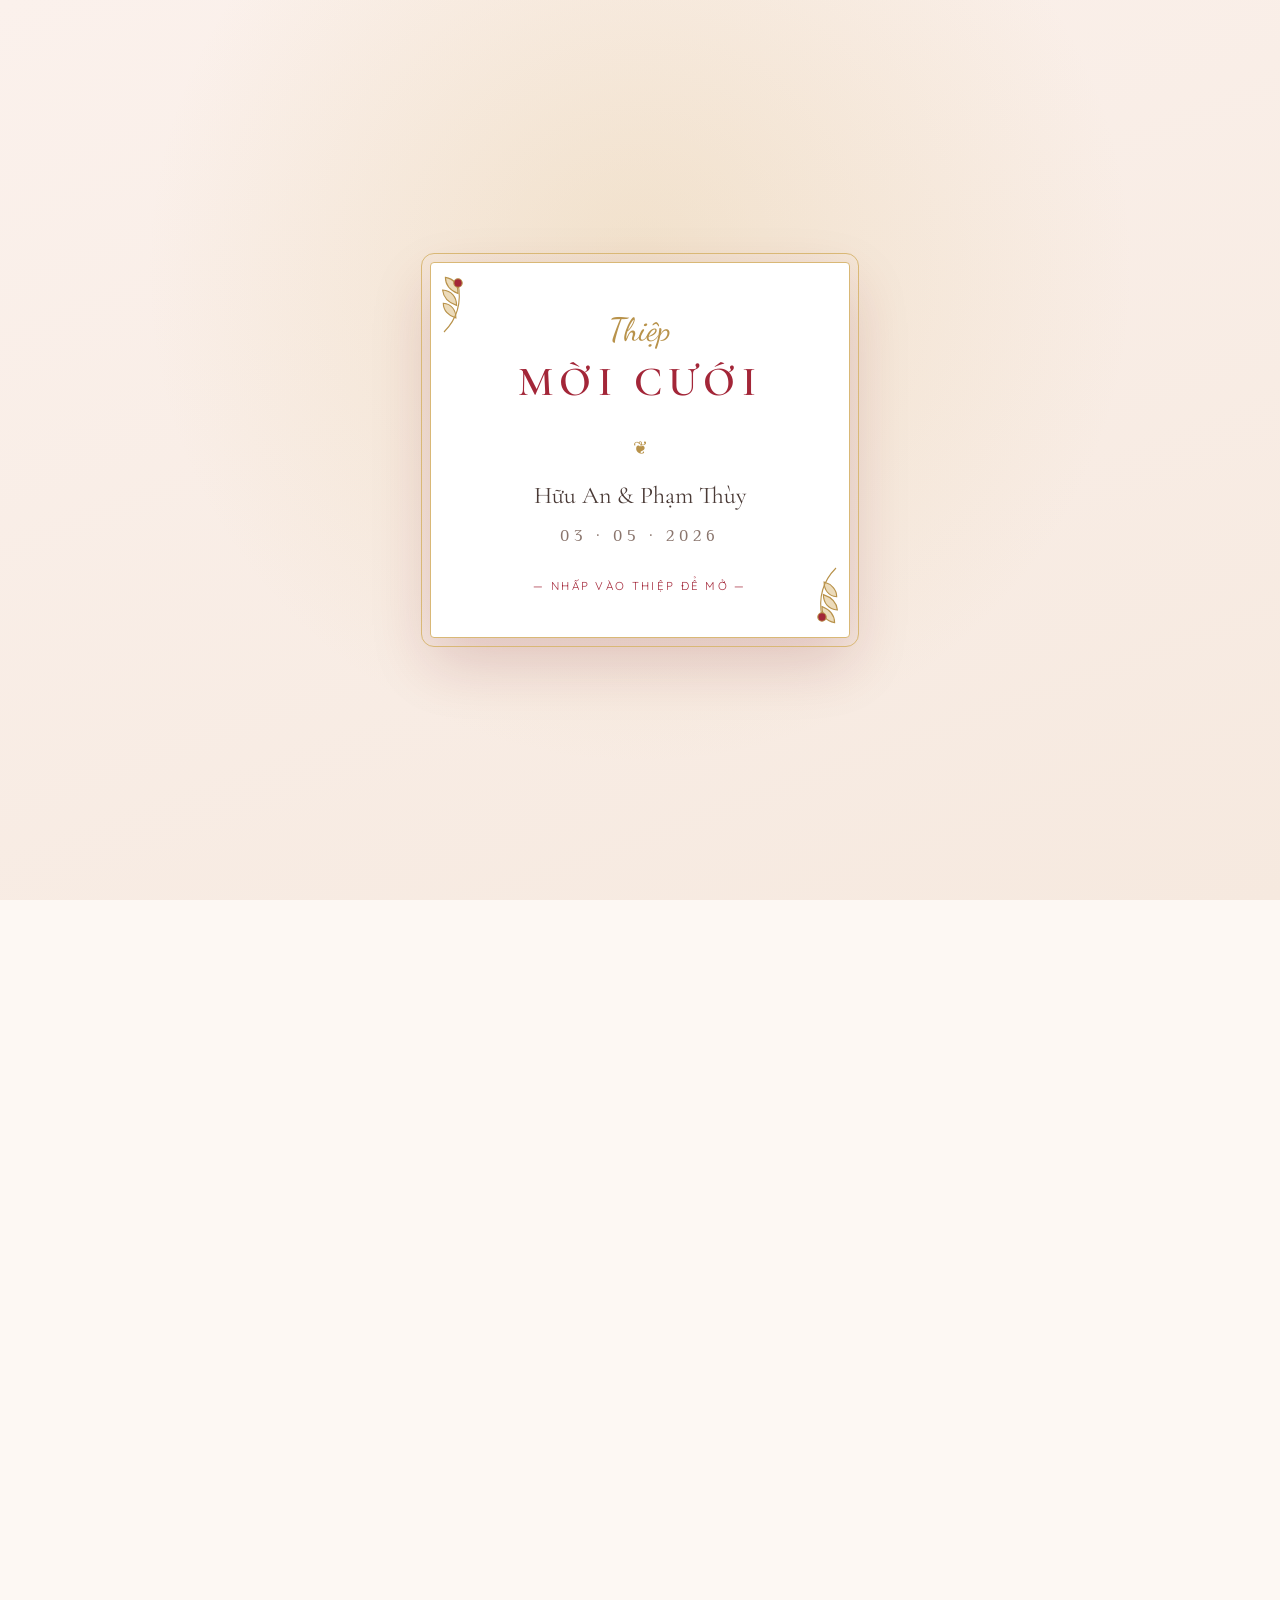
==== index.html @ 01ccdfad "Thiệp cưới online: thiết kế one-page (HTML/CSS/JS) Co-Authored-By: Claude Opus 4.8 (1M context) <nor" ====
<!DOCTYPE html>
<html lang="vi">
<head>
  <meta charset="UTF-8" />
  <meta name="viewport" content="width=device-width, initial-scale=1.0" />
  <title>Thiệp Cưới · Hữu An ❤ Phạm Thùy</title>
  <meta name="description" content="Trân trọng kính mời bạn tới chung vui trong ngày hạnh phúc của chúng tôi." />
  <meta property="og:title" content="Thiệp Cưới · Hữu An ❤ Phạm Thùy" />
  <meta property="og:description" content="Trân trọng kính mời bạn tới chung vui trong ngày hạnh phúc của chúng tôi." />
  <meta property="og:type" content="website" />

  <link rel="preconnect" href="https://fonts.googleapis.com" />
  <link rel="preconnect" href="https://fonts.gstatic.com" crossorigin />
  <link href="https://fonts.googleapis.com/css2?family=Cormorant+Garamond:ital,wght@0,400;0,500;0,600;1,400&family=Dancing+Script:wght@500;600;700&family=Philosopher:ital,wght@0,400;0,700;1,400&family=Quicksand:wght@400;500;600&display=swap" rel="stylesheet" />
  <link rel="stylesheet" href="styles.css" />
</head>
<body>

  <!-- ========== PHONG BÌ MỞ THIỆP ========== -->
  <div id="opening" class="opening">
    <div class="opening__bg"></div>
    <div class="envelope" id="envelope">
      <div class="envelope__card">
        <span class="envelope__floral envelope__floral--tl"></span>
        <span class="envelope__floral envelope__floral--br"></span>
        <p class="envelope__small">Thiệp</p>
        <h1 class="envelope__title">Mời Cưới</h1>
        <div class="envelope__divider">❦</div>
        <p class="envelope__names">Hữu An &amp; Phạm Thùy</p>
        <p class="envelope__date">03 · 05 · 2026</p>
        <p class="envelope__tap">— NHẤP VÀO THIỆP ĐỂ MỞ —</p>
      </div>
    </div>
  </div>

  <!-- ========== NÚT NHẠC NỀN ========== -->
  <button id="musicBtn" class="music-btn" title="Bật / tắt nhạc" aria-label="Bật tắt nhạc nền">
    <span class="music-btn__disc"></span>
  </button>
  <audio id="bgMusic" loop preload="none">
    <source src="https://cdn.pixabay.com/download/audio/2022/01/18/audio_d0c6ff1bab.mp3?filename=romantic-piano-10470.mp3" type="audio/mpeg" />
  </audio>

  <!-- ========== NỘI DUNG THIỆP ========== -->
  <main id="card" class="card" aria-hidden="true">

    <!-- HERO -->
    <section class="hero">
      <div class="hero__photo"></div>
      <div class="hero__veil"></div>
      <span class="corner corner--tl"></span>
      <span class="corner corner--tr"></span>
      <span class="corner corner--bl"></span>
      <span class="corner corner--br"></span>
      <div class="hero__inner">
        <p class="hero__label">Save the date</p>
        <h2 class="hero__name">Hữu An</h2>
        <span class="hero__amp">&amp;</span>
        <h2 class="hero__name">Phạm Thùy</h2>
        <div class="hero__date">
          <span>02.05</span><i>—</i><span>03.05</span>
          <b>2026</b>
        </div>
      </div>
      <div class="scroll-hint"><span></span></div>
    </section>

    <!-- LỜI NGỎ -->
    <section class="section intro reveal">
      <span class="leaf leaf--top"></span>
      <p class="script">Save the date</p>
      <h3 class="intro__head">Trân Trọng Kính Mời</h3>
      <p class="intro__sub">Bạn và người thương</p>
      <p class="intro__text">
        Đến dự buổi tiệc và chung vui cùng gia đình chúng tôi!
      </p>
    </section>

    <!-- GIA ĐÌNH -->
    <section class="section families">
      <div class="families__grid">
        <div class="family reveal">
          <p class="family__role">Nhà Trai</p>
          <p class="family__line">Ông: Phạm Hữu Tiến</p>
          <p class="family__line">Bà: Lê Thị Thoa</p>
          <p class="family__addr">Thọ Lập, Thọ Xuân, Thanh Hóa</p>
          <div class="family__sep">❦</div>
          <p class="family__childlabel">Con trai</p>
          <p class="family__child">Phạm Hữu An</p>
        </div>
        <div class="family reveal">
          <p class="family__role">Nhà Gái</p>
          <p class="family__line">Ông: Phạm Văn Long</p>
          <p class="family__line">Bà: Nguyễn Thị Dung</p>
          <p class="family__addr">Xuân Châu, Thọ Xuân, Thanh Hóa</p>
          <div class="family__sep">❦</div>
          <p class="family__childlabel">Con gái</p>
          <p class="family__child">Phạm Thùy</p>
        </div>
      </div>
    </section>

    <!-- ĐẾM NGƯỢC -->
    <section class="section countdown reveal">
      <p class="script">Together forever</p>
      <h3 class="section__head">Đếm ngược tới ngày vui</h3>
      <div class="countdown__grid">
        <div class="cd-box"><span id="cd-days">00</span><label>Ngày</label></div>
        <div class="cd-box"><span id="cd-hours">00</span><label>Giờ</label></div>
        <div class="cd-box"><span id="cd-mins">00</span><label>Phút</label></div>
        <div class="cd-box"><span id="cd-secs">00</span><label>Giây</label></div>
      </div>
    </section>

    <!-- SỰ KIỆN (tabs Nhà Trai / Nhà Gái) -->
    <section class="section events">
      <p class="script reveal">Our wedding</p>
      <h3 class="section__head reveal">Lịch trình hôn lễ</h3>
      <p class="events__note reveal">Chọn Nhà Trai – Nhà Gái để xem chi tiết lịch trình nhé!</p>

      <div class="tabs reveal">
        <button class="tab tab--active" data-tab="trai">NHÀ TRAI</button>
        <button class="tab" data-tab="gai">NHÀ GÁI</button>
      </div>

      <div class="tab-panel tab-panel--active" data-panel="trai">
        <div class="event reveal">
          <p class="event__day">Chủ Nhật · 03.05.2026</p>
          <h4 class="event__title">Lễ Thành Hôn</h4>
          <p class="event__time">Vào lúc 11:30</p>
          <p class="event__lunar">(Tức ngày 16 tháng 03 năm Bính Ngọ)</p>
          <p class="event__place">Tư gia nhà trai · Thọ Xuân, Thanh Hóa</p>
          <a class="event__map" href="https://maps.google.com/?q=Tho+Xuan+Thanh+Hoa" target="_blank" rel="noopener">Xem bản đồ ↗</a>
        </div>
        <div class="event reveal">
          <p class="event__day">Thứ Bảy · 02.05.2026</p>
          <h4 class="event__title">Tiệc thân mật</h4>
          <p class="event__time">Vào lúc 15:00</p>
          <p class="event__place">Tư gia nhà trai · Thọ Xuân, Thanh Hóa</p>
        </div>
      </div>

      <div class="tab-panel" data-panel="gai">
        <div class="event reveal">
          <p class="event__day">Chủ Nhật · 03.05.2026</p>
          <h4 class="event__title">Lễ Vu Quy</h4>
          <p class="event__time">Vào lúc 08:00</p>
          <p class="event__lunar">(Tức ngày 17 tháng 03 năm Bính Ngọ)</p>
          <p class="event__place">Tư gia nhà gái · Xuân Châu, Thanh Hóa</p>
          <a class="event__map" href="https://maps.google.com/?q=Xuan+Chau+Thanh+Hoa" target="_blank" rel="noopener">Xem bản đồ ↗</a>
        </div>
        <div class="event reveal">
          <p class="event__day">Thứ Bảy · 02.05.2026</p>
          <h4 class="event__title">Tiệc thân mật</h4>
          <p class="event__time">Vào lúc 16:00</p>
          <p class="event__place">Tư gia nhà gái · Xuân Châu, Thanh Hóa</p>
        </div>
      </div>
    </section>

    <!-- LỊCH THÁNG -->
    <section class="section calendar reveal">
      <p class="script">05.2026</p>
      <div class="calendar__card">
        <div class="calendar__head">
          <span>CN</span><span>T2</span><span>T3</span><span>T4</span><span>T5</span><span>T6</span><span>T7</span>
        </div>
        <div class="calendar__grid" id="calGrid"></div>
      </div>
      <p class="calendar__note">Hẹn gặp bạn ngày <strong>03.05</strong> ❤</p>
    </section>

    <!-- ABOUT US -->
    <section class="section about">
      <p class="script reveal">About us</p>
      <div class="about__grid">
        <figure class="about__person reveal">
          <div class="about__photo about__photo--groom"></div>
          <figcaption>
            <p class="about__role">Chú Rể</p>
            <h4 class="about__name">Phạm Hữu An</h4>
            <p class="about__quote">"Khoảnh khắc gặp được em, anh đã quyết định sẽ cùng em đi đến hết cuộc đời."</p>
          </figcaption>
        </figure>
        <div class="about__heart">❤</div>
        <figure class="about__person reveal">
          <div class="about__photo about__photo--bride"></div>
          <figcaption>
            <p class="about__role">Cô Dâu</p>
            <h4 class="about__name">Phạm Thùy</h4>
            <p class="about__quote">"Giữa thế gian huyên náo, anh là lý do để em mỉm cười mỗi ngày."</p>
          </figcaption>
        </figure>
      </div>
      <p class="about__verse reveal">
        "Hôn nhân là chuyện cả đời,<br />Yêu người vừa ý, cưới người mình thương."
      </p>
    </section>

    <!-- ALBUM -->
    <section class="section gallery">
      <p class="script reveal">Album</p>
      <h3 class="section__head reveal">Love Melody</h3>
      <div class="gallery__grid" id="galleryGrid"></div>
    </section>

    <!-- RSVP -->
    <section class="section rsvp reveal">
      <p class="script">R.S.V.P</p>
      <h3 class="section__head">Hai trái tim, một tình yêu</h3>
      <p class="rsvp__intro">Hãy cho chúng tôi biết bạn có thể đến chung vui nhé!</p>
      <form id="rsvpForm" class="rsvp__form">
        <label class="field"><span>Họ và tên</span>
          <input type="text" name="name" required placeholder="Nguyễn Văn A" /></label>
        <label class="field"><span>Bạn sẽ tham dự chứ?</span>
          <select name="attend" required>
            <option value="">-- Chọn --</option>
            <option value="yes">Có, tôi sẽ đến 🎉</option>
            <option value="no">Rất tiếc, tôi không thể đến 💐</option>
          </select></label>
        <label class="field"><span>Số người tham dự</span>
          <select name="guests">
            <option value="1">1 người</option><option value="2">2 người</option>
            <option value="3">3 người</option><option value="4">4 người</option>
            <option value="5">5+ người</option>
          </select></label>
        <label class="field"><span>Lời chúc gửi cô dâu chú rể</span>
          <textarea name="wish" rows="3" placeholder="Chúc hai bạn trăm năm hạnh phúc..."></textarea></label>
        <button type="submit" class="btn btn--gold">Gửi xác nhận ✦</button>
      </form>
      <p id="rsvpThanks" class="rsvp__thanks" hidden>Cảm ơn bạn rất nhiều! Hẹn gặp trong ngày vui ❤</p>
    </section>

    <!-- MỪNG CƯỚI -->
    <section class="section gift reveal">
      <p class="script">Hộp mừng cưới</p>
      <p class="gift__intro">Sự hiện diện của bạn là món quà quý giá nhất với chúng tôi.</p>
      <div class="gift__grid">
        <div class="gift__card">
          <h4>Chú Rể</h4>
          <p class="gift__bank">Vietcombank</p>
          <p class="gift__num">0123 4567 8901</p>
          <p class="gift__owner">PHAM HUU AN</p>
        </div>
        <div class="gift__card">
          <h4>Cô Dâu</h4>
          <p class="gift__bank">Techcombank</p>
          <p class="gift__num">9876 5432 1098</p>
          <p class="gift__owner">PHAM THUY</p>
        </div>
      </div>
    </section>

    <!-- CẢM ƠN -->
    <section class="section thanks reveal">
      <div class="thanks__photo"></div>
      <div class="thanks__veil"></div>
      <div class="thanks__inner">
        <p class="script script--light">Thank you</p>
        <p class="thanks__text">Cảm ơn bạn đã dành thời gian đọc thiệp mời. Hẹn gặp bạn trong ngày trọng đại!</p>
        <h2 class="thanks__names">Hữu An &amp; Phạm Thùy</h2>
      </div>
    </section>

    <footer class="footer"><p>Made with ❤ · 2026</p></footer>

    <div class="petals" id="petals"></div>
  </main>

  <script src="script.js"></script>
</body>
</html>
---- styles.css ----
:root {
  --red: #a32638;
  --red-deep: #7c1626;
  --gold: #b8924a;
  --gold-light: #d9b876;
  --blush: #fbf1ec;
  --cream: #fdf8f3;
  --cream2: #f6e9df;
  --ink: #4a3a36;
  --ink-soft: #8a756d;
  --white: #fff;
  --shadow: 0 16px 44px rgba(124, 22, 38, .10);
  --serif: "Cormorant Garamond", "Philosopher", serif;
  --philo: "Philosopher", serif;
  --script: "Dancing Script", cursive;
  --body: "Quicksand", sans-serif;
}

* { margin: 0; padding: 0; box-sizing: border-box; }
html { scroll-behavior: smooth; }
body {
  font-family: var(--body);
  color: var(--ink);
  background: var(--cream);
  overflow-x: hidden;
  line-height: 1.75;
}
img { max-width: 100%; display: block; }

/* SVG hoa văn dùng chung (lá vàng) */
.leaf, .corner, .envelope__floral {
  background-repeat: no-repeat;
  background-size: contain;
  display: inline-block;
}

/* ============ PHONG BÌ MỞ THIỆP ============ */
.opening {
  position: fixed; inset: 0; z-index: 100;
  display: flex; align-items: center; justify-content: center;
  padding: 1.5rem;
  transition: opacity .9s ease, visibility .9s, transform 1.1s ease;
}
.opening__bg {
  position: absolute; inset: 0;
  background:
    radial-gradient(circle at 50% 30%, rgba(217,184,118,.25), transparent 55%),
    linear-gradient(160deg, var(--blush), var(--cream2));
}
.opening--hidden { opacity: 0; visibility: hidden; transform: scale(1.06); }

.envelope {
  position: relative; z-index: 2;
  width: min(420px, 90vw);
  cursor: pointer;
  animation: floatCard 4s ease-in-out infinite;
}
.envelope__card {
  position: relative;
  background: var(--white);
  border: 1px solid var(--gold-light);
  border-radius: 4px;
  padding: 3.2rem 2rem 2.6rem;
  text-align: center;
  box-shadow: 0 24px 60px rgba(124,22,38,.18);
  outline: 1px solid var(--gold-light);
  outline-offset: 8px;
}
.envelope:hover .envelope__card { box-shadow: 0 30px 70px rgba(124,22,38,.28); }
.envelope__floral {
  position: absolute; width: 70px; height: 70px;
  background-image: url("data:image/svg+xml;utf8,<svg xmlns='http://www.w3.org/2000/svg' viewBox='0 0 100 100'><g fill='none' stroke='%23b8924a' stroke-width='1.6'><path d='M10 90 C30 70 35 45 30 20'/><path d='M30 35 C18 30 12 22 12 12 C24 14 30 22 30 35Z' fill='%23d9b876' fill-opacity='.5'/><path d='M28 52 C16 48 9 40 8 30 C21 31 28 40 28 52Z' fill='%23d9b876' fill-opacity='.5'/><path d='M27 70 C16 67 9 59 9 49 C21 50 27 59 27 70Z' fill='%23d9b876' fill-opacity='.5'/><circle cx='30' cy='20' r='6' fill='%23a32638'/></g></svg>");
}
.envelope__floral--tl { top: 6px; left: 6px; }
.envelope__floral--br { bottom: 6px; right: 6px; transform: rotate(180deg); }
.envelope__small {
  font-family: var(--script); font-size: 2rem; color: var(--gold); line-height: 1;
}
.envelope__title {
  font-family: var(--serif); font-size: 2.6rem; font-weight: 600;
  letter-spacing: .15em; color: var(--red); text-transform: uppercase;
}
.envelope__divider { color: var(--gold); margin: .8rem 0; font-size: 1.1rem; }
.envelope__names { font-family: var(--serif); font-size: 1.5rem; color: var(--ink); }
.envelope__date { font-family: var(--philo); letter-spacing: .3em; color: var(--ink-soft); margin-top: .3rem; }
.envelope__tap {
  margin-top: 1.6rem; font-size: .72rem; letter-spacing: .2em;
  color: var(--red); animation: blink 2s infinite;
}

/* ============ NHẠC ============ */
.music-btn {
  position: fixed; top: 16px; right: 16px; z-index: 90;
  width: 46px; height: 46px; border-radius: 50%; border: none;
  background: var(--white); box-shadow: var(--shadow); cursor: pointer;
  display: none; align-items: center; justify-content: center;
}
.music-btn--show { display: flex; }
.music-btn__disc { width: 22px; height: 22px; border-radius: 50%; border: 3px solid var(--red); border-top-color: var(--gold-light); }
.music-btn--playing .music-btn__disc { animation: spin 3s linear infinite; }

/* ============ CARD ============ */
.card { opacity: 0; transition: opacity 1s ease .2s; }
.card--show { opacity: 1; }

.section {
  padding: clamp(3.2rem, 8vw, 5.5rem) 1.4rem;
  max-width: 960px; margin: 0 auto; text-align: center; position: relative;
}
.script {
  font-family: var(--script); font-size: clamp(1.8rem, 5.5vw, 2.6rem);
  color: var(--gold); margin-bottom: .4rem;
}
.script--light { color: var(--gold-light); }
.section__head {
  font-family: var(--serif); font-weight: 600; font-size: clamp(1.6rem, 5vw, 2.2rem);
  color: var(--red); letter-spacing: .04em; margin-bottom: 1.4rem;
}

/* ============ HERO ============ */
.hero {
  position: relative; min-height: 100vh; max-width: none; margin: 0;
  display: flex; align-items: center; justify-content: center;
  overflow: hidden; padding: 0;
}
.hero__photo {
  position: absolute; inset: 0;
  background: url("https://images.unsplash.com/photo-1519741497674-611481863552?auto=format&fit=crop&w=1400&q=80") center/cover;
  transform: scale(1.05);
}
.hero__veil { position: absolute; inset: 0; background: linear-gradient(180deg, rgba(253,248,243,.35), rgba(124,22,38,.45)); }
.corner {
  position: absolute; width: 120px; height: 120px; z-index: 3; pointer-events: none;
  background-image: url("data:image/svg+xml;utf8,<svg xmlns='http://www.w3.org/2000/svg' viewBox='0 0 120 120'><g fill='none' stroke='%23e9d6a8' stroke-width='1.6'><path d='M6 114 C6 70 30 30 60 10'/><path d='M6 90 C2 80 4 70 12 64 C18 74 16 84 6 90Z' fill='%23e9d6a8' fill-opacity='.6'/><path d='M14 64 C6 56 4 46 8 38 C18 44 20 56 14 64Z' fill='%23e9d6a8' fill-opacity='.6'/><path d='M30 42 C24 32 24 22 30 16 C38 24 38 36 30 42Z' fill='%23e9d6a8' fill-opacity='.6'/><circle cx='60' cy='10' r='5' fill='%23e9d6a8'/></g></svg>");
}
.corner--tl { top: 14px; left: 14px; }
.corner--tr { top: 14px; right: 14px; transform: scaleX(-1); }
.corner--bl { bottom: 14px; left: 14px; transform: scaleY(-1); }
.corner--br { bottom: 14px; right: 14px; transform: scale(-1); }
.hero__inner { position: relative; z-index: 4; text-align: center; color: var(--white); padding: 2rem; }
.hero__label { letter-spacing: .5em; text-transform: uppercase; font-size: .7rem; opacity: .9; margin-bottom: 1rem; }
.hero__name { font-family: var(--script); font-weight: 700; font-size: clamp(3rem, 13vw, 5.5rem); line-height: 1; color: #fff; text-shadow: 0 2px 18px rgba(124,22,38,.5); }
.hero__amp { font-family: var(--serif); font-style: italic; font-size: 2rem; color: var(--gold-light); display: block; margin: .2rem 0; }
.hero__date {
  display: inline-flex; align-items: center; gap: .5rem; flex-wrap: wrap; justify-content: center;
  margin-top: 1.6rem; padding: .7rem 1.6rem; border: 1px solid rgba(255,255,255,.6); border-radius: 4px;
  font-family: var(--philo); letter-spacing: .15em;
}
.hero__date i { font-style: normal; opacity: .7; }
.hero__date b { width: 100%; font-size: 1.5rem; color: var(--gold-light); letter-spacing: .35em; }
.scroll-hint {
  position: absolute; bottom: 24px; left: 50%; transform: translateX(-50%); z-index: 4;
  width: 24px; height: 40px; border: 2px solid rgba(255,255,255,.7); border-radius: 14px;
}
.scroll-hint span { position: absolute; top: 8px; left: 50%; width: 4px; height: 8px; margin-left: -2px; background: var(--gold-light); border-radius: 2px; animation: scrollDot 1.6s infinite; }

/* ============ INTRO ============ */
.intro { background: var(--blush); max-width: none; }
.intro > * { max-width: 760px; margin-left: auto; margin-right: auto; }
.leaf--top {
  width: 90px; height: 50px; margin: 0 auto 1rem;
  background-image: url("data:image/svg+xml;utf8,<svg xmlns='http://www.w3.org/2000/svg' viewBox='0 0 180 60'><g fill='none' stroke='%23b8924a' stroke-width='1.4'><path d='M90 50 C60 50 30 40 6 20'/><path d='M90 50 C120 50 150 40 174 20'/><circle cx='90' cy='48' r='4' fill='%23a32638'/><path d='M40 44 C30 40 26 32 28 26 C36 30 40 38 40 44Z' fill='%23d9b876' fill-opacity='.5'/><path d='M140 44 C150 40 154 32 152 26 C144 30 140 38 140 44Z' fill='%23d9b876' fill-opacity='.5'/></g></svg>");
}
.intro__head { font-family: var(--serif); font-weight: 600; font-size: clamp(1.8rem, 6vw, 2.6rem); color: var(--red); letter-spacing: .05em; }
.intro__sub { font-family: var(--philo); font-style: italic; color: var(--ink-soft); font-size: 1.2rem; margin: .3rem 0 1rem; }
.intro__text { font-family: var(--serif); font-size: 1.3rem; color: var(--ink); }

/* ============ FAMILIES ============ */
.families__grid { display: grid; grid-template-columns: 1fr 1fr; gap: 1.4rem; }
.family {
  background: var(--white); border: 1px solid var(--cream2); border-radius: 10px;
  padding: 2.2rem 1.4rem; box-shadow: var(--shadow); position: relative;
}
.family__role { font-family: var(--script); font-size: 1.8rem; color: var(--red); margin-bottom: .6rem; }
.family__line { font-family: var(--philo); font-size: 1.15rem; color: var(--ink); }
.family__addr { font-size: .85rem; color: var(--ink-soft); margin-top: .3rem; }
.family__sep { color: var(--gold); margin: .9rem 0; }
.family__childlabel { font-size: .75rem; letter-spacing: .14em; text-transform: uppercase; color: var(--ink-soft); }
.family__child { font-family: var(--script); font-size: 1.9rem; color: var(--red); }

/* ============ COUNTDOWN ============ */
.countdown { background: linear-gradient(160deg, var(--red), var(--red-deep)); max-width: none; color: var(--cream); }
.countdown .script { color: var(--gold-light); }
.countdown .section__head { color: #fff; }
.countdown__grid { display: flex; gap: 1rem; justify-content: center; flex-wrap: wrap; }
.cd-box {
  background: rgba(255,255,255,.1); border: 1px solid rgba(217,184,118,.4);
  border-radius: 10px; padding: 1.1rem 1.2rem; min-width: 82px; backdrop-filter: blur(2px);
}
.cd-box span { font-family: var(--serif); font-size: 2.4rem; font-weight: 600; color: var(--gold-light); display: block; }
.cd-box label { font-size: .72rem; letter-spacing: .15em; text-transform: uppercase; opacity: .9; }

/* ============ EVENTS / TABS ============ */
.events__note { color: var(--ink-soft); margin-bottom: 1.4rem; font-style: italic; }
.tabs { display: inline-flex; gap: .5rem; background: var(--cream2); padding: .35rem; border-radius: 999px; margin-bottom: 1.8rem; }
.tab {
  font-family: var(--body); font-weight: 600; font-size: .85rem; letter-spacing: .08em;
  padding: .6rem 1.6rem; border: none; border-radius: 999px; background: transparent;
  color: var(--ink-soft); cursor: pointer; transition: all .25s;
}
.tab--active { background: var(--red); color: #fff; box-shadow: 0 6px 16px rgba(124,22,38,.3); }
.tab-panel { display: none; gap: 1.2rem; grid-template-columns: repeat(auto-fit, minmax(240px,1fr)); }
.tab-panel--active { display: grid; }
.event {
  background: var(--white); border: 1px solid var(--cream2); border-radius: 12px;
  padding: 1.8rem 1.4rem; box-shadow: var(--shadow); border-top: 3px solid var(--gold);
  transition: transform .3s;
}
.event:hover { transform: translateY(-5px); }
.event__day { font-size: .8rem; letter-spacing: .1em; text-transform: uppercase; color: var(--ink-soft); }
.event__title { font-family: var(--serif); font-size: 1.7rem; color: var(--red); margin: .3rem 0; }
.event__time { font-weight: 600; }
.event__lunar { font-size: .82rem; font-style: italic; color: var(--ink-soft); }
.event__place { margin: .6rem 0; }
.event__map { color: var(--gold); text-decoration: none; font-weight: 600; font-size: .9rem; }
.event__map:hover { color: var(--red); }

/* ============ CALENDAR ============ */
.calendar__card { max-width: 380px; margin: 0 auto; background: var(--white); border: 1px solid var(--cream2); border-radius: 14px; padding: 1.4rem; box-shadow: var(--shadow); }
.calendar__head, .calendar__grid { display: grid; grid-template-columns: repeat(7,1fr); gap: 4px; }
.calendar__head span { font-size: .75rem; font-weight: 600; color: var(--red); padding: .4rem 0; }
.calendar__grid span { font-family: var(--serif); padding: .5rem 0; border-radius: 8px; font-size: .95rem; }
.calendar__grid .cal-empty { visibility: hidden; }
.calendar__grid .cal-mark { background: var(--red); color: #fff; font-weight: 600; position: relative; }
.calendar__grid .cal-mark::after { content: "❤"; position: absolute; top: -7px; right: -2px; font-size: .7rem; }
.calendar__note { margin-top: 1.2rem; color: var(--ink-soft); }

/* ============ ABOUT ============ */
.about { background: var(--blush); max-width: none; }
.about__grid { display: grid; grid-template-columns: 1fr auto 1fr; gap: 1.2rem; align-items: center; max-width: 820px; margin: 1rem auto 0; }
.about__photo { width: 100%; aspect-ratio: 3/4; border-radius: 200px 200px 12px 12px; background-size: cover; background-position: center; box-shadow: var(--shadow); border: 4px solid #fff; }
.about__photo--groom { background-image: url("https://images.unsplash.com/photo-1617137968427-85924c800a22?auto=format&fit=crop&w=500&q=80"); }
.about__photo--bride { background-image: url("https://images.unsplash.com/photo-1594744803329-e58b31de8bf5?auto=format&fit=crop&w=500&q=80"); }
.about__role { font-family: var(--script); font-size: 1.5rem; color: var(--gold); margin-top: .8rem; }
.about__name { font-family: var(--serif); font-size: 1.5rem; color: var(--red); }
.about__quote { font-family: var(--philo); font-style: italic; color: var(--ink-soft); font-size: .98rem; margin-top: .4rem; }
.about__heart { font-size: 1.8rem; color: var(--red); animation: beat 1.6s infinite; }
.about__verse { font-family: var(--serif); font-size: 1.3rem; color: var(--red); margin-top: 2rem; line-height: 1.6; }

/* ============ GALLERY ============ */
.gallery__grid { display: grid; grid-template-columns: repeat(auto-fit, minmax(150px,1fr)); gap: 10px; }
.gallery__grid figure { overflow: hidden; border-radius: 10px; aspect-ratio: 3/4; box-shadow: var(--shadow); cursor: pointer; }
.gallery__grid img { width: 100%; height: 100%; object-fit: cover; transition: transform .6s; }
.gallery__grid figure:hover img { transform: scale(1.08); }
.lightbox { position: fixed; inset: 0; z-index: 110; background: rgba(40,10,16,.92); display: none; align-items: center; justify-content: center; padding: 1.5rem; }
.lightbox--show { display: flex; }
.lightbox img { max-height: 88vh; border-radius: 8px; box-shadow: 0 20px 60px rgba(0,0,0,.5); }
.lightbox__close { position: absolute; top: 16px; right: 22px; font-size: 2rem; color: #fff; background: none; border: none; cursor: pointer; }

/* ============ RSVP ============ */
.rsvp { max-width: 600px; }
.rsvp__intro { color: var(--ink-soft); margin-bottom: 1.4rem; }
.rsvp__form { display: grid; gap: 1rem; text-align: left; background: var(--white); padding: clamp(1.6rem,5vw,2.4rem); border-radius: 14px; box-shadow: var(--shadow); border: 1px solid var(--cream2); }
.field { display: grid; gap: .35rem; }
.field > span { font-size: .85rem; font-weight: 600; color: var(--ink); }
.field input, .field select, .field textarea {
  font-family: var(--body); font-size: 1rem; padding: .72rem .9rem;
  border: 1px solid var(--cream2); border-radius: 9px; background: var(--cream); color: var(--ink);
  outline: none; transition: border-color .2s, box-shadow .2s;
}
.field input:focus, .field select:focus, .field textarea:focus { border-color: var(--gold); box-shadow: 0 0 0 3px rgba(184,146,74,.15); }
.btn { font-family: var(--body); font-weight: 600; font-size: .95rem; letter-spacing: .04em; padding: .85rem 2.2rem; border: none; border-radius: 999px; cursor: pointer; transition: transform .25s, box-shadow .25s; }
.btn--gold { background: linear-gradient(135deg, var(--gold), var(--gold-light)); color: var(--red-deep); box-shadow: 0 12px 26px rgba(184,146,74,.35); justify-self: center; margin-top: .3rem; }
.btn--gold:hover { transform: translateY(-3px); box-shadow: 0 16px 34px rgba(184,146,74,.5); }
.rsvp__thanks { margin-top: 1.3rem; font-family: var(--serif); font-size: 1.3rem; color: var(--red); }

/* ============ GIFT ============ */
.gift__intro { max-width: 520px; margin: 0 auto 1.5rem; color: var(--ink-soft); }
.gift__grid { display: grid; grid-template-columns: repeat(auto-fit, minmax(210px,1fr)); gap: 1.2rem; max-width: 620px; margin: 0 auto; }
.gift__card { background: var(--white); border: 1px solid var(--cream2); border-radius: 12px; padding: 1.8rem 1.2rem; box-shadow: var(--shadow); border-bottom: 3px solid var(--gold); }
.gift__card h4 { font-family: var(--script); font-size: 1.7rem; color: var(--red); }
.gift__bank { font-weight: 600; margin-top: .5rem; }
.gift__num { font-family: var(--serif); font-size: 1.35rem; letter-spacing: .08em; }
.gift__owner { font-size: .82rem; letter-spacing: .1em; color: var(--ink-soft); }

/* ============ THANKS ============ */
.thanks { position: relative; max-width: none; padding: 0; overflow: hidden; }
.thanks__photo { position: absolute; inset: 0; background: url("https://images.unsplash.com/photo-1532712938310-34cb3982ef74?auto=format&fit=crop&w=1400&q=80") center/cover; }
.thanks__veil { position: absolute; inset: 0; background: linear-gradient(rgba(124,22,38,.55), rgba(124,22,38,.7)); }
.thanks__inner { position: relative; z-index: 2; padding: clamp(4rem,12vw,7rem) 1.4rem; color: #fff; }
.thanks__text { font-family: var(--serif); font-size: 1.2rem; max-width: 520px; margin: 0 auto; }
.thanks__names { font-family: var(--script); font-size: clamp(2.4rem,9vw,3.6rem); color: var(--gold-light); margin-top: 1rem; }

.footer { background: var(--red-deep); color: var(--gold-light); text-align: center; padding: 1.5rem; font-size: .85rem; letter-spacing: .1em; }

/* ============ PETALS ============ */
.petals { position: fixed; inset: 0; pointer-events: none; overflow: hidden; z-index: 1; }
.petal { position: absolute; top: -8%; opacity: .8; animation: fall linear infinite; }

/* ============ REVEAL ============ */
.reveal { opacity: 0; transform: translateY(34px); transition: opacity .9s ease, transform .9s ease; }
.reveal--in { opacity: 1; transform: none; }

/* ============ KEYFRAMES ============ */
@keyframes floatCard { 0%,100% { transform: translateY(0); } 50% { transform: translateY(-10px); } }
@keyframes blink { 0%,100% { opacity: 1; } 50% { opacity: .4; } }
@keyframes spin { to { transform: rotate(360deg); } }
@keyframes beat { 0%,100% { transform: scale(1); } 25% { transform: scale(1.18); } 50% { transform: scale(1); } }
@keyframes scrollDot { 0% { opacity: 1; top: 8px; } 100% { opacity: 0; top: 24px; } }
@keyframes fall { 0% { transform: translateX(0) translateY(0) rotate(0); opacity: .9; } 100% { transform: translateX(40px) translateY(110vh) rotate(360deg); opacity: .2; } }

/* ============ RESPONSIVE ============ */
@media (max-width: 600px) {
  .families__grid { grid-template-columns: 1fr; }
  .about__grid { grid-template-columns: 1fr; }
  .about__heart { margin: .4rem 0; }
  .about__photo { max-width: 240px; margin: 0 auto; }
}
@media (prefers-reduced-motion: reduce) {
  *, *::before, *::after { animation: none !important; transition: none !important; }
  .reveal { opacity: 1; transform: none; }
}
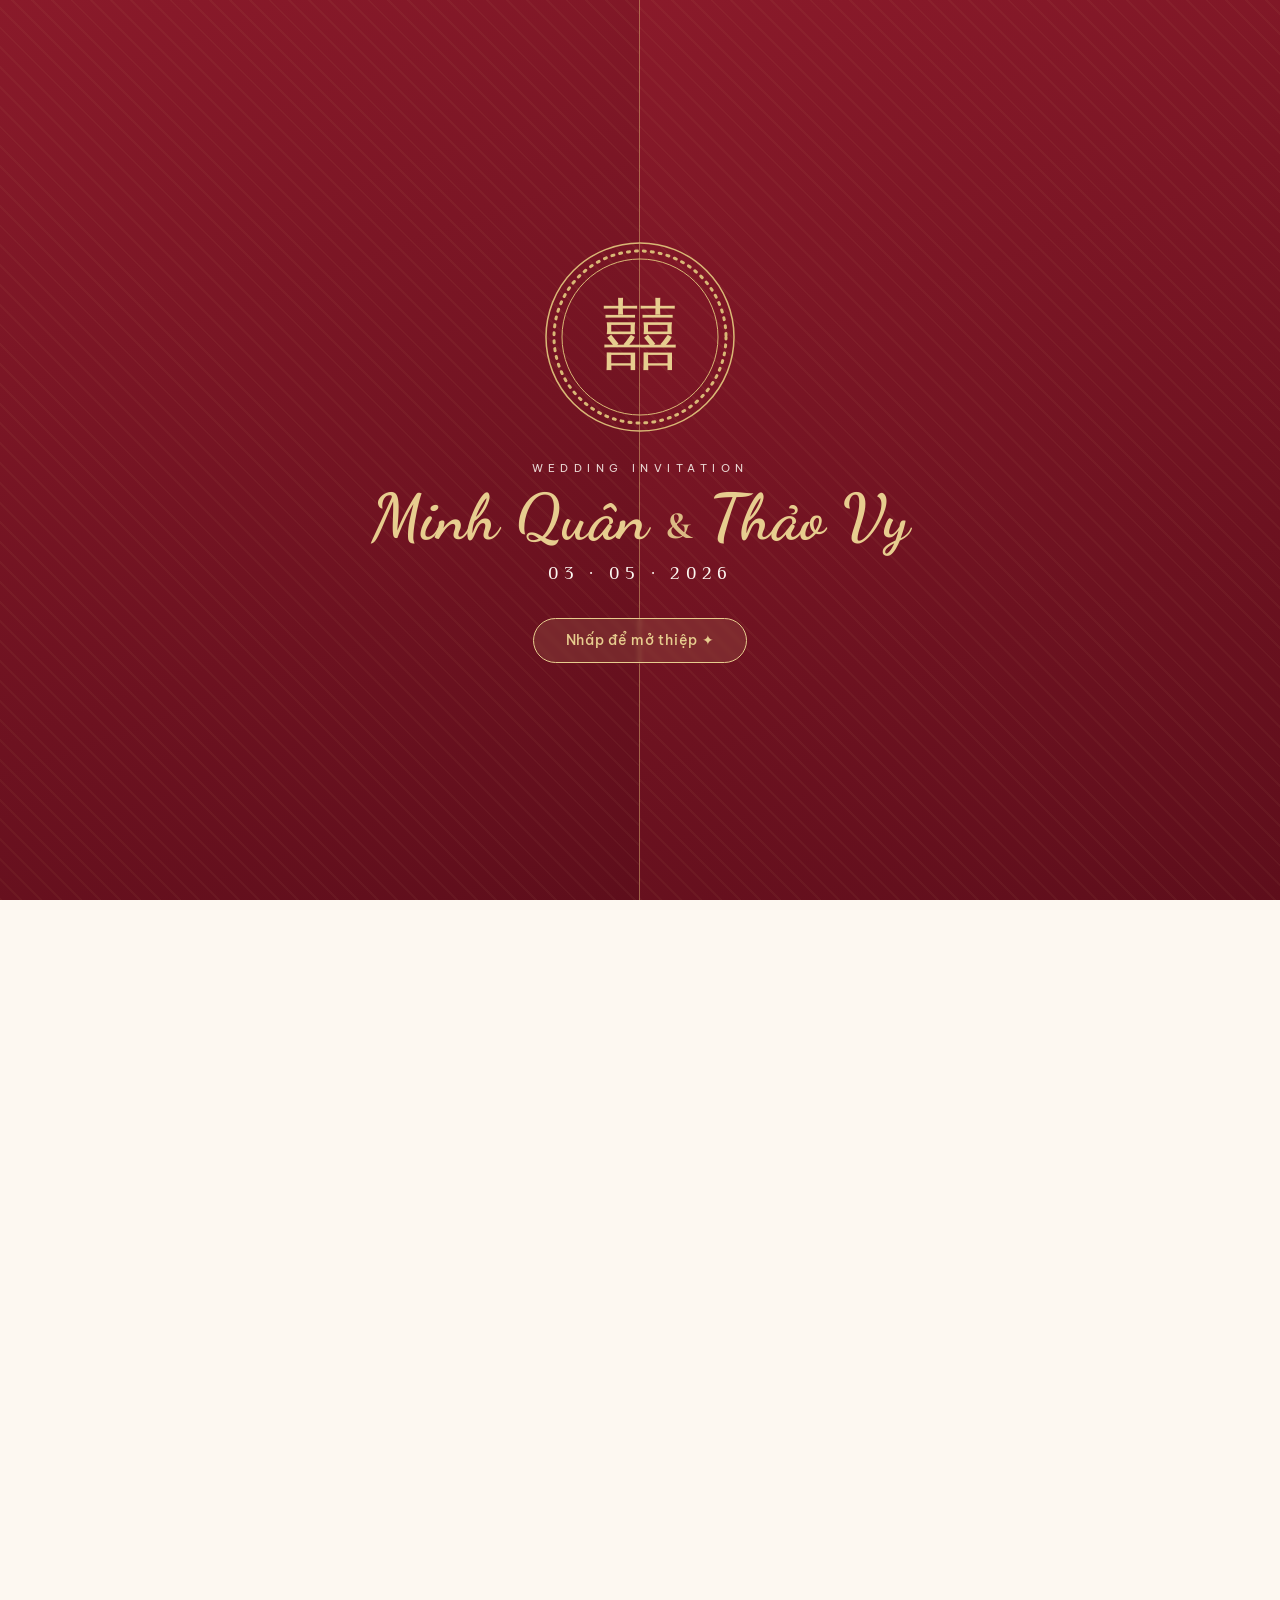
==== commit c293971f: "Nâng cấp thiệp: tông đỏ đô-vàng, bìa tách đôi, Song Hỷ, hoa văn Co-Authored-By: Claude Opus 4.8 (1M " ====
--- a/index.html
+++ b/index.html
@@ -3,37 +3,40 @@
 <head>
   <meta charset="UTF-8" />
   <meta name="viewport" content="width=device-width, initial-scale=1.0" />
-  <title>Thiệp Cưới · Hữu An ❤ Phạm Thùy</title>
-  <meta name="description" content="Trân trọng kính mời bạn tới chung vui trong ngày hạnh phúc của chúng tôi." />
-  <meta property="og:title" content="Thiệp Cưới · Hữu An ❤ Phạm Thùy" />
-  <meta property="og:description" content="Trân trọng kính mời bạn tới chung vui trong ngày hạnh phúc của chúng tôi." />
+  <title>Thiệp Cưới · Minh Quân ❤ Thảo Vy</title>
+  <meta name="description" content="Trân trọng kính mời bạn đến chung vui trong ngày hạnh phúc của chúng tôi." />
+  <meta property="og:title" content="Thiệp Cưới · Minh Quân ❤ Thảo Vy" />
+  <meta property="og:description" content="Trân trọng kính mời bạn đến chung vui trong ngày hạnh phúc của chúng tôi." />
   <meta property="og:type" content="website" />
-
   <link rel="preconnect" href="https://fonts.googleapis.com" />
   <link rel="preconnect" href="https://fonts.gstatic.com" crossorigin />
-  <link href="https://fonts.googleapis.com/css2?family=Cormorant+Garamond:ital,wght@0,400;0,500;0,600;1,400&family=Dancing+Script:wght@500;600;700&family=Philosopher:ital,wght@0,400;0,700;1,400&family=Quicksand:wght@400;500;600&display=swap" rel="stylesheet" />
+  <link href="https://fonts.googleapis.com/css2?family=Cormorant+Garamond:ital,wght@0,400;0,500;0,600;0,700;1,400;1,500&family=Dancing+Script:wght@500;600;700&family=Philosopher:ital,wght@0,400;0,700;1,400&family=Be+Vietnam+Pro:wght@300;400;500;600&display=swap" rel="stylesheet" />
   <link rel="stylesheet" href="styles.css" />
 </head>
 <body>
 
-  <!-- ========== PHONG BÌ MỞ THIỆP ========== -->
-  <div id="opening" class="opening">
-    <div class="opening__bg"></div>
-    <div class="envelope" id="envelope">
-      <div class="envelope__card">
-        <span class="envelope__floral envelope__floral--tl"></span>
-        <span class="envelope__floral envelope__floral--br"></span>
-        <p class="envelope__small">Thiệp</p>
-        <h1 class="envelope__title">Mời Cưới</h1>
-        <div class="envelope__divider">❦</div>
-        <p class="envelope__names">Hữu An &amp; Phạm Thùy</p>
-        <p class="envelope__date">03 · 05 · 2026</p>
-        <p class="envelope__tap">— NHẤP VÀO THIỆP ĐỂ MỞ —</p>
-      </div>
+  <!-- ========== BÌA THIỆP TÁCH ĐÔI ========== -->
+  <div id="cover" class="cover">
+    <div class="cover__half cover__half--left"></div>
+    <div class="cover__half cover__half--right"></div>
+    <div class="cover__center" id="coverCenter">
+      <div class="medallion">
+        <svg class="medallion__ring" viewBox="0 0 200 200" aria-hidden="true">
+          <circle cx="100" cy="100" r="94" fill="none" stroke="#d9b876" stroke-width="1.5"/>
+          <circle cx="100" cy="100" r="86" fill="none" stroke="#d9b876" stroke-width="3" stroke-dasharray="2 6" stroke-linecap="round"/>
+          <circle cx="100" cy="100" r="78" fill="none" stroke="#d9b876" stroke-width="1"/>
+        </svg>
+        <span class="medallion__sx">囍</span>
+      </div>
+      <p class="cover__label">Wedding Invitation</p>
+      <h1 class="cover__names">Minh Quân <em>&amp;</em> Thảo Vy</h1>
+      <p class="cover__date">03 · 05 · 2026</p>
+      <button class="cover__open" id="coverOpen">Nhấp để mở thiệp ✦</button>
     </div>
+    <div class="petals" id="petalsCover"></div>
   </div>
 
-  <!-- ========== NÚT NHẠC NỀN ========== -->
+  <!-- ========== NÚT NHẠC ========== -->
   <button id="musicBtn" class="music-btn" title="Bật / tắt nhạc" aria-label="Bật tắt nhạc nền">
     <span class="music-btn__disc"></span>
   </button>
@@ -41,25 +44,25 @@
     <source src="https://cdn.pixabay.com/download/audio/2022/01/18/audio_d0c6ff1bab.mp3?filename=romantic-piano-10470.mp3" type="audio/mpeg" />
   </audio>
 
-  <!-- ========== NỘI DUNG THIỆP ========== -->
+  <!-- ========== NỘI DUNG ========== -->
   <main id="card" class="card" aria-hidden="true">
 
     <!-- HERO -->
     <section class="hero">
       <div class="hero__photo"></div>
       <div class="hero__veil"></div>
-      <span class="corner corner--tl"></span>
-      <span class="corner corner--tr"></span>
-      <span class="corner corner--bl"></span>
-      <span class="corner corner--br"></span>
+      <span class="frame frame--tl"></span><span class="frame frame--tr"></span>
+      <span class="frame frame--bl"></span><span class="frame frame--br"></span>
       <div class="hero__inner">
         <p class="hero__label">Save the date</p>
-        <h2 class="hero__name">Hữu An</h2>
+        <span class="hero__sx">囍</span>
+        <h2 class="hero__name">Minh Quân</h2>
         <span class="hero__amp">&amp;</span>
-        <h2 class="hero__name">Phạm Thùy</h2>
+        <h2 class="hero__name">Thảo Vy</h2>
         <div class="hero__date">
-          <span>02.05</span><i>—</i><span>03.05</span>
-          <b>2026</b>
+          <span>Chủ Nhật</span>
+          <b>03 · 05 · 2026</b>
+          <i>Nhằm ngày 17 tháng 3 năm Bính Ngọ</i>
         </div>
       </div>
       <div class="scroll-hint"><span></span></div>
@@ -67,13 +70,14 @@
 
     <!-- LỜI NGỎ -->
     <section class="section intro reveal">
-      <span class="leaf leaf--top"></span>
-      <p class="script">Save the date</p>
-      <h3 class="intro__head">Trân Trọng Kính Mời</h3>
-      <p class="intro__sub">Bạn và người thương</p>
+      <div class="divider"><span>❦</span></div>
+      <p class="script">Trân trọng kính mời</p>
       <p class="intro__text">
-        Đến dự buổi tiệc và chung vui cùng gia đình chúng tôi!
+        Trong niềm hân hoan, gia đình chúng tôi trân trọng kính mời bạn và người thương
+        đến dự buổi tiệc chung vui trong ngày hạnh phúc của hai con chúng tôi.
+        Sự hiện diện của bạn là niềm vinh hạnh cho gia đình.
       </p>
+      <div class="divider"><span>❦</span></div>
     </section>
 
     <!-- GIA ĐÌNH -->
@@ -81,29 +85,29 @@
       <div class="families__grid">
         <div class="family reveal">
           <p class="family__role">Nhà Trai</p>
-          <p class="family__line">Ông: Phạm Hữu Tiến</p>
-          <p class="family__line">Bà: Lê Thị Thoa</p>
-          <p class="family__addr">Thọ Lập, Thọ Xuân, Thanh Hóa</p>
-          <div class="family__sep">❦</div>
+          <p class="family__line">Ông: Nguyễn Văn Hùng</p>
+          <p class="family__line">Bà: Trần Thị Mai</p>
+          <p class="family__addr">Thọ Xuân · Thanh Hóa</p>
+          <span class="family__sx">囍</span>
           <p class="family__childlabel">Con trai</p>
-          <p class="family__child">Phạm Hữu An</p>
+          <p class="family__child">Nguyễn Minh Quân</p>
         </div>
         <div class="family reveal">
           <p class="family__role">Nhà Gái</p>
-          <p class="family__line">Ông: Phạm Văn Long</p>
-          <p class="family__line">Bà: Nguyễn Thị Dung</p>
-          <p class="family__addr">Xuân Châu, Thọ Xuân, Thanh Hóa</p>
-          <div class="family__sep">❦</div>
+          <p class="family__line">Ông: Lê Văn Thành</p>
+          <p class="family__line">Bà: Phạm Thị Hương</p>
+          <p class="family__addr">Xuân Châu · Thanh Hóa</p>
+          <span class="family__sx">囍</span>
           <p class="family__childlabel">Con gái</p>
-          <p class="family__child">Phạm Thùy</p>
+          <p class="family__child">Lê Thảo Vy</p>
         </div>
       </div>
     </section>
 
     <!-- ĐẾM NGƯỢC -->
     <section class="section countdown reveal">
-      <p class="script">Together forever</p>
-      <h3 class="section__head">Đếm ngược tới ngày vui</h3>
+      <p class="script script--gold">Together forever</p>
+      <h3 class="section__head section__head--light">Đếm ngược tới ngày vui</h3>
       <div class="countdown__grid">
         <div class="cd-box"><span id="cd-days">00</span><label>Ngày</label></div>
         <div class="cd-box"><span id="cd-hours">00</span><label>Giờ</label></div>
@@ -112,44 +116,44 @@
       </div>
     </section>
 
-    <!-- SỰ KIỆN (tabs Nhà Trai / Nhà Gái) -->
+    <!-- SỰ KIỆN -->
     <section class="section events">
       <p class="script reveal">Our wedding</p>
       <h3 class="section__head reveal">Lịch trình hôn lễ</h3>
-      <p class="events__note reveal">Chọn Nhà Trai – Nhà Gái để xem chi tiết lịch trình nhé!</p>
-
       <div class="tabs reveal">
         <button class="tab tab--active" data-tab="trai">NHÀ TRAI</button>
         <button class="tab" data-tab="gai">NHÀ GÁI</button>
       </div>
-
       <div class="tab-panel tab-panel--active" data-panel="trai">
         <div class="event reveal">
+          <span class="event__sx">囍</span>
           <p class="event__day">Chủ Nhật · 03.05.2026</p>
           <h4 class="event__title">Lễ Thành Hôn</h4>
           <p class="event__time">Vào lúc 11:30</p>
-          <p class="event__lunar">(Tức ngày 16 tháng 03 năm Bính Ngọ)</p>
+          <p class="event__lunar">(Tức 17 tháng 3 năm Bính Ngọ)</p>
           <p class="event__place">Tư gia nhà trai · Thọ Xuân, Thanh Hóa</p>
           <a class="event__map" href="https://maps.google.com/?q=Tho+Xuan+Thanh+Hoa" target="_blank" rel="noopener">Xem bản đồ ↗</a>
         </div>
         <div class="event reveal">
+          <span class="event__sx">囍</span>
           <p class="event__day">Thứ Bảy · 02.05.2026</p>
           <h4 class="event__title">Tiệc thân mật</h4>
-          <p class="event__time">Vào lúc 15:00</p>
+          <p class="event__time">Vào lúc 18:00</p>
           <p class="event__place">Tư gia nhà trai · Thọ Xuân, Thanh Hóa</p>
         </div>
       </div>
-
       <div class="tab-panel" data-panel="gai">
         <div class="event reveal">
+          <span class="event__sx">囍</span>
           <p class="event__day">Chủ Nhật · 03.05.2026</p>
           <h4 class="event__title">Lễ Vu Quy</h4>
           <p class="event__time">Vào lúc 08:00</p>
-          <p class="event__lunar">(Tức ngày 17 tháng 03 năm Bính Ngọ)</p>
+          <p class="event__lunar">(Tức 17 tháng 3 năm Bính Ngọ)</p>
           <p class="event__place">Tư gia nhà gái · Xuân Châu, Thanh Hóa</p>
           <a class="event__map" href="https://maps.google.com/?q=Xuan+Chau+Thanh+Hoa" target="_blank" rel="noopener">Xem bản đồ ↗</a>
         </div>
         <div class="event reveal">
+          <span class="event__sx">囍</span>
           <p class="event__day">Thứ Bảy · 02.05.2026</p>
           <h4 class="event__title">Tiệc thân mật</h4>
           <p class="event__time">Vào lúc 16:00</p>
@@ -158,9 +162,9 @@
       </div>
     </section>
 
-    <!-- LỊCH THÁNG -->
+    <!-- LỊCH -->
     <section class="section calendar reveal">
-      <p class="script">05.2026</p>
+      <p class="script">Tháng 05 · 2026</p>
       <div class="calendar__card">
         <div class="calendar__head">
           <span>CN</span><span>T2</span><span>T3</span><span>T4</span><span>T5</span><span>T6</span><span>T7</span>
@@ -170,31 +174,25 @@
       <p class="calendar__note">Hẹn gặp bạn ngày <strong>03.05</strong> ❤</p>
     </section>
 
-    <!-- ABOUT US -->
+    <!-- ABOUT -->
     <section class="section about">
       <p class="script reveal">About us</p>
       <div class="about__grid">
         <figure class="about__person reveal">
           <div class="about__photo about__photo--groom"></div>
-          <figcaption>
-            <p class="about__role">Chú Rể</p>
-            <h4 class="about__name">Phạm Hữu An</h4>
-            <p class="about__quote">"Khoảnh khắc gặp được em, anh đã quyết định sẽ cùng em đi đến hết cuộc đời."</p>
-          </figcaption>
+          <p class="about__role">Chú Rể</p>
+          <h4 class="about__name">Minh Quân</h4>
+          <p class="about__quote">"Khoảnh khắc gặp được em, anh biết mình muốn cùng em đi đến hết cuộc đời."</p>
         </figure>
-        <div class="about__heart">❤</div>
+        <div class="about__heart">囍</div>
         <figure class="about__person reveal">
           <div class="about__photo about__photo--bride"></div>
-          <figcaption>
-            <p class="about__role">Cô Dâu</p>
-            <h4 class="about__name">Phạm Thùy</h4>
-            <p class="about__quote">"Giữa thế gian huyên náo, anh là lý do để em mỉm cười mỗi ngày."</p>
-          </figcaption>
+          <p class="about__role">Cô Dâu</p>
+          <h4 class="about__name">Thảo Vy</h4>
+          <p class="about__quote">"Giữa thế gian huyên náo, anh là lý do để em mỉm cười mỗi ngày."</p>
         </figure>
       </div>
-      <p class="about__verse reveal">
-        "Hôn nhân là chuyện cả đời,<br />Yêu người vừa ý, cưới người mình thương."
-      </p>
+      <p class="about__verse reveal">"Hôn nhân là chuyện cả đời,<br/>Yêu người vừa ý, cưới người mình thương."</p>
     </section>
 
     <!-- ALBUM -->
@@ -240,30 +238,30 @@
           <h4>Chú Rể</h4>
           <p class="gift__bank">Vietcombank</p>
           <p class="gift__num">0123 4567 8901</p>
-          <p class="gift__owner">PHAM HUU AN</p>
+          <p class="gift__owner">NGUYEN MINH QUAN</p>
         </div>
         <div class="gift__card">
           <h4>Cô Dâu</h4>
           <p class="gift__bank">Techcombank</p>
           <p class="gift__num">9876 5432 1098</p>
-          <p class="gift__owner">PHAM THUY</p>
+          <p class="gift__owner">LE THAO VY</p>
         </div>
       </div>
     </section>
 
     <!-- CẢM ƠN -->
-    <section class="section thanks reveal">
+    <section class="section thanks">
       <div class="thanks__photo"></div>
       <div class="thanks__veil"></div>
-      <div class="thanks__inner">
-        <p class="script script--light">Thank you</p>
-        <p class="thanks__text">Cảm ơn bạn đã dành thời gian đọc thiệp mời. Hẹn gặp bạn trong ngày trọng đại!</p>
-        <h2 class="thanks__names">Hữu An &amp; Phạm Thùy</h2>
+      <div class="thanks__inner reveal">
+        <span class="thanks__sx">囍</span>
+        <p class="script script--gold">Thank you</p>
+        <p class="thanks__text">Cảm ơn bạn đã dành thời gian đọc thiệp mời. Sự có mặt của bạn sẽ làm ngày trọng đại của chúng tôi thêm trọn vẹn!</p>
+        <h2 class="thanks__names">Minh Quân &amp; Thảo Vy</h2>
       </div>
     </section>
 
     <footer class="footer"><p>Made with ❤ · 2026</p></footer>
-
     <div class="petals" id="petals"></div>
   </main>
 
--- a/styles.css
+++ b/styles.css
@@ -1,212 +1,136 @@
 :root {
-  --red: #a32638;
-  --red-deep: #7c1626;
-  --gold: #b8924a;
-  --gold-light: #d9b876;
-  --blush: #fbf1ec;
-  --cream: #fdf8f3;
-  --cream2: #f6e9df;
-  --ink: #4a3a36;
-  --ink-soft: #8a756d;
-  --white: #fff;
-  --shadow: 0 16px 44px rgba(124, 22, 38, .10);
-  --serif: "Cormorant Garamond", "Philosopher", serif;
+  --red: #8a1a2a;
+  --red-deep: #5e0e1b;
+  --red-soft: #a83244;
+  --gold: #c9a24b;
+  --gold-light: #e7cd8f;
+  --cream: #fdf8f1;
+  --cream2: #f4e7d6;
+  --ink: #43322e;
+  --ink-soft: #8a736a;
+  --shadow: 0 16px 44px rgba(94, 14, 27, .12);
+  --serif: "Cormorant Garamond", serif;
   --philo: "Philosopher", serif;
   --script: "Dancing Script", cursive;
-  --body: "Quicksand", sans-serif;
-}
-
+  --body: "Be Vietnam Pro", sans-serif;
+}
 * { margin: 0; padding: 0; box-sizing: border-box; }
 html { scroll-behavior: smooth; }
-body {
-  font-family: var(--body);
-  color: var(--ink);
-  background: var(--cream);
-  overflow-x: hidden;
-  line-height: 1.75;
-}
-img { max-width: 100%; display: block; }
-
-/* SVG hoa văn dùng chung (lá vàng) */
-.leaf, .corner, .envelope__floral {
-  background-repeat: no-repeat;
-  background-size: contain;
-  display: inline-block;
-}
-
-/* ============ PHONG BÌ MỞ THIỆP ============ */
-.opening {
-  position: fixed; inset: 0; z-index: 100;
-  display: flex; align-items: center; justify-content: center;
-  padding: 1.5rem;
-  transition: opacity .9s ease, visibility .9s, transform 1.1s ease;
-}
-.opening__bg {
-  position: absolute; inset: 0;
+body { font-family: var(--body); color: var(--ink); background: var(--cream); overflow-x: hidden; line-height: 1.75; }
+
+/* nền hoa văn nhẹ cho các section sáng */
+.section { position: relative; }
+
+/* ============ BÌA TÁCH ĐÔI ============ */
+.cover { position: fixed; inset: 0; z-index: 100; overflow: hidden; }
+.cover__half {
+  position: absolute; top: 0; bottom: 0; width: 50%;
   background:
-    radial-gradient(circle at 50% 30%, rgba(217,184,118,.25), transparent 55%),
-    linear-gradient(160deg, var(--blush), var(--cream2));
-}
-.opening--hidden { opacity: 0; visibility: hidden; transform: scale(1.06); }
-
-.envelope {
-  position: relative; z-index: 2;
-  width: min(420px, 90vw);
-  cursor: pointer;
-  animation: floatCard 4s ease-in-out infinite;
-}
-.envelope__card {
-  position: relative;
-  background: var(--white);
-  border: 1px solid var(--gold-light);
-  border-radius: 4px;
-  padding: 3.2rem 2rem 2.6rem;
-  text-align: center;
-  box-shadow: 0 24px 60px rgba(124,22,38,.18);
-  outline: 1px solid var(--gold-light);
-  outline-offset: 8px;
-}
-.envelope:hover .envelope__card { box-shadow: 0 30px 70px rgba(124,22,38,.28); }
-.envelope__floral {
-  position: absolute; width: 70px; height: 70px;
-  background-image: url("data:image/svg+xml;utf8,<svg xmlns='http://www.w3.org/2000/svg' viewBox='0 0 100 100'><g fill='none' stroke='%23b8924a' stroke-width='1.6'><path d='M10 90 C30 70 35 45 30 20'/><path d='M30 35 C18 30 12 22 12 12 C24 14 30 22 30 35Z' fill='%23d9b876' fill-opacity='.5'/><path d='M28 52 C16 48 9 40 8 30 C21 31 28 40 28 52Z' fill='%23d9b876' fill-opacity='.5'/><path d='M27 70 C16 67 9 59 9 49 C21 50 27 59 27 70Z' fill='%23d9b876' fill-opacity='.5'/><circle cx='30' cy='20' r='6' fill='%23a32638'/></g></svg>");
-}
-.envelope__floral--tl { top: 6px; left: 6px; }
-.envelope__floral--br { bottom: 6px; right: 6px; transform: rotate(180deg); }
-.envelope__small {
-  font-family: var(--script); font-size: 2rem; color: var(--gold); line-height: 1;
-}
-.envelope__title {
-  font-family: var(--serif); font-size: 2.6rem; font-weight: 600;
-  letter-spacing: .15em; color: var(--red); text-transform: uppercase;
-}
-.envelope__divider { color: var(--gold); margin: .8rem 0; font-size: 1.1rem; }
-.envelope__names { font-family: var(--serif); font-size: 1.5rem; color: var(--ink); }
-.envelope__date { font-family: var(--philo); letter-spacing: .3em; color: var(--ink-soft); margin-top: .3rem; }
-.envelope__tap {
-  margin-top: 1.6rem; font-size: .72rem; letter-spacing: .2em;
-  color: var(--red); animation: blink 2s infinite;
-}
+    repeating-linear-gradient(45deg, rgba(217,184,118,.05) 0 2px, transparent 2px 14px),
+    linear-gradient(160deg, var(--red) 0%, var(--red-deep) 100%);
+  transition: transform 1.2s cubic-bezier(.7,0,.2,1);
+  z-index: 2;
+}
+.cover__half--left { left: 0; border-right: 1px solid rgba(217,184,118,.5); }
+.cover__half--right { right: 0; }
+.cover--open .cover__half--left { transform: translateX(-100%); }
+.cover--open .cover__half--right { transform: translateX(100%); }
+
+.cover__center {
+  position: absolute; inset: 0; z-index: 3;
+  display: flex; flex-direction: column; align-items: center; justify-content: center;
+  text-align: center; color: var(--cream); padding: 1.5rem;
+  transition: opacity .6s ease, transform .8s ease;
+}
+.cover--open .cover__center { opacity: 0; transform: scale(1.1); pointer-events: none; }
+
+.medallion { position: relative; width: clamp(150px, 38vw, 200px); aspect-ratio: 1; margin-bottom: 1.4rem; animation: float 4s ease-in-out infinite; }
+.medallion__ring { position: absolute; inset: 0; width: 100%; height: 100%; }
+.medallion__sx { position: absolute; inset: 0; display: flex; align-items: center; justify-content: center; font-family: var(--serif); font-size: clamp(3.4rem, 11vw, 4.8rem); color: var(--gold-light); }
+.cover__label { letter-spacing: .5em; text-transform: uppercase; font-size: .68rem; opacity: .85; }
+.cover__names { font-family: var(--script); font-weight: 700; font-size: clamp(2.4rem, 9vw, 4rem); color: var(--gold-light); line-height: 1.1; margin: .3rem 0; }
+.cover__names em { font-style: normal; font-family: var(--serif); font-size: .6em; opacity: .9; }
+.cover__date { font-family: var(--philo); letter-spacing: .3em; font-size: 1.1rem; margin-bottom: 1.8rem; }
+.cover__open {
+  font-family: var(--body); font-size: .9rem; font-weight: 500; letter-spacing: .05em;
+  padding: .8rem 2rem; border: 1px solid var(--gold-light); border-radius: 999px;
+  background: rgba(231,205,143,.12); color: var(--gold-light); cursor: pointer;
+  backdrop-filter: blur(2px); transition: background .3s, transform .25s;
+  animation: glow 2.4s ease-in-out infinite;
+}
+.cover__open:hover { background: var(--gold-light); color: var(--red-deep); transform: translateY(-2px); }
 
 /* ============ NHẠC ============ */
-.music-btn {
-  position: fixed; top: 16px; right: 16px; z-index: 90;
-  width: 46px; height: 46px; border-radius: 50%; border: none;
-  background: var(--white); box-shadow: var(--shadow); cursor: pointer;
-  display: none; align-items: center; justify-content: center;
-}
+.music-btn { position: fixed; top: 16px; right: 16px; z-index: 90; width: 46px; height: 46px; border-radius: 50%; border: none; background: #fff; box-shadow: var(--shadow); cursor: pointer; display: none; align-items: center; justify-content: center; }
 .music-btn--show { display: flex; }
 .music-btn__disc { width: 22px; height: 22px; border-radius: 50%; border: 3px solid var(--red); border-top-color: var(--gold-light); }
 .music-btn--playing .music-btn__disc { animation: spin 3s linear infinite; }
 
-/* ============ CARD ============ */
+/* ============ CARD / SECTION ============ */
 .card { opacity: 0; transition: opacity 1s ease .2s; }
 .card--show { opacity: 1; }
-
-.section {
-  padding: clamp(3.2rem, 8vw, 5.5rem) 1.4rem;
-  max-width: 960px; margin: 0 auto; text-align: center; position: relative;
-}
-.script {
-  font-family: var(--script); font-size: clamp(1.8rem, 5.5vw, 2.6rem);
-  color: var(--gold); margin-bottom: .4rem;
-}
-.script--light { color: var(--gold-light); }
-.section__head {
-  font-family: var(--serif); font-weight: 600; font-size: clamp(1.6rem, 5vw, 2.2rem);
-  color: var(--red); letter-spacing: .04em; margin-bottom: 1.4rem;
-}
+.section { padding: clamp(3.2rem, 8vw, 5.5rem) 1.4rem; max-width: 960px; margin: 0 auto; text-align: center; }
+.script { font-family: var(--script); font-size: clamp(1.9rem, 5.5vw, 2.7rem); color: var(--gold); margin-bottom: .4rem; }
+.script--gold { color: var(--gold-light); }
+.section__head { font-family: var(--serif); font-weight: 600; font-size: clamp(1.7rem, 5vw, 2.3rem); color: var(--red); letter-spacing: .04em; margin-bottom: 1.5rem; }
+.section__head--light { color: #fff; }
+.divider { display: flex; align-items: center; justify-content: center; gap: 1rem; color: var(--gold); margin: 0 auto 1rem; max-width: 320px; }
+.divider::before, .divider::after { content: ""; height: 1px; flex: 1; background: linear-gradient(90deg, transparent, var(--gold)); }
+.divider::after { background: linear-gradient(90deg, var(--gold), transparent); }
 
 /* ============ HERO ============ */
-.hero {
-  position: relative; min-height: 100vh; max-width: none; margin: 0;
-  display: flex; align-items: center; justify-content: center;
-  overflow: hidden; padding: 0;
-}
-.hero__photo {
-  position: absolute; inset: 0;
-  background: url("https://images.unsplash.com/photo-1519741497674-611481863552?auto=format&fit=crop&w=1400&q=80") center/cover;
-  transform: scale(1.05);
-}
-.hero__veil { position: absolute; inset: 0; background: linear-gradient(180deg, rgba(253,248,243,.35), rgba(124,22,38,.45)); }
-.corner {
-  position: absolute; width: 120px; height: 120px; z-index: 3; pointer-events: none;
-  background-image: url("data:image/svg+xml;utf8,<svg xmlns='http://www.w3.org/2000/svg' viewBox='0 0 120 120'><g fill='none' stroke='%23e9d6a8' stroke-width='1.6'><path d='M6 114 C6 70 30 30 60 10'/><path d='M6 90 C2 80 4 70 12 64 C18 74 16 84 6 90Z' fill='%23e9d6a8' fill-opacity='.6'/><path d='M14 64 C6 56 4 46 8 38 C18 44 20 56 14 64Z' fill='%23e9d6a8' fill-opacity='.6'/><path d='M30 42 C24 32 24 22 30 16 C38 24 38 36 30 42Z' fill='%23e9d6a8' fill-opacity='.6'/><circle cx='60' cy='10' r='5' fill='%23e9d6a8'/></g></svg>");
-}
-.corner--tl { top: 14px; left: 14px; }
-.corner--tr { top: 14px; right: 14px; transform: scaleX(-1); }
-.corner--bl { bottom: 14px; left: 14px; transform: scaleY(-1); }
-.corner--br { bottom: 14px; right: 14px; transform: scale(-1); }
-.hero__inner { position: relative; z-index: 4; text-align: center; color: var(--white); padding: 2rem; }
-.hero__label { letter-spacing: .5em; text-transform: uppercase; font-size: .7rem; opacity: .9; margin-bottom: 1rem; }
-.hero__name { font-family: var(--script); font-weight: 700; font-size: clamp(3rem, 13vw, 5.5rem); line-height: 1; color: #fff; text-shadow: 0 2px 18px rgba(124,22,38,.5); }
-.hero__amp { font-family: var(--serif); font-style: italic; font-size: 2rem; color: var(--gold-light); display: block; margin: .2rem 0; }
-.hero__date {
-  display: inline-flex; align-items: center; gap: .5rem; flex-wrap: wrap; justify-content: center;
-  margin-top: 1.6rem; padding: .7rem 1.6rem; border: 1px solid rgba(255,255,255,.6); border-radius: 4px;
-  font-family: var(--philo); letter-spacing: .15em;
-}
-.hero__date i { font-style: normal; opacity: .7; }
-.hero__date b { width: 100%; font-size: 1.5rem; color: var(--gold-light); letter-spacing: .35em; }
-.scroll-hint {
-  position: absolute; bottom: 24px; left: 50%; transform: translateX(-50%); z-index: 4;
-  width: 24px; height: 40px; border: 2px solid rgba(255,255,255,.7); border-radius: 14px;
-}
+.hero { position: relative; min-height: 100vh; max-width: none; margin: 0; padding: 0; display: flex; align-items: center; justify-content: center; overflow: hidden; }
+.hero__photo { position: absolute; inset: 0; background: url("https://images.unsplash.com/photo-1519741497674-611481863552?auto=format&fit=crop&w=1400&q=80") center/cover; transform: scale(1.05); }
+.hero__veil { position: absolute; inset: 0; background: linear-gradient(180deg, rgba(94,14,27,.45), rgba(94,14,27,.62)); }
+.frame { position: absolute; width: 90px; height: 90px; z-index: 3; pointer-events: none; border: 2px solid var(--gold-light); opacity: .85; }
+.frame--tl { top: 18px; left: 18px; border-right: none; border-bottom: none; }
+.frame--tr { top: 18px; right: 18px; border-left: none; border-bottom: none; }
+.frame--bl { bottom: 18px; left: 18px; border-right: none; border-top: none; }
+.frame--br { bottom: 18px; right: 18px; border-left: none; border-top: none; }
+.hero__inner { position: relative; z-index: 4; text-align: center; color: #fff; padding: 2rem; }
+.hero__label { letter-spacing: .5em; text-transform: uppercase; font-size: .7rem; opacity: .9; }
+.hero__sx { display: block; font-family: var(--serif); font-size: 2rem; color: var(--gold-light); margin: .3rem 0; }
+.hero__name { font-family: var(--script); font-weight: 700; font-size: clamp(3rem, 12vw, 5.2rem); line-height: 1; text-shadow: 0 2px 18px rgba(94,14,27,.5); }
+.hero__amp { font-family: var(--serif); font-style: italic; font-size: 1.8rem; color: var(--gold-light); display: block; margin: .1rem 0; }
+.hero__date { display: inline-flex; flex-direction: column; margin-top: 1.5rem; padding: .9rem 1.8rem; border: 1px solid rgba(231,205,143,.55); border-radius: 4px; font-family: var(--philo); }
+.hero__date span { letter-spacing: .25em; text-transform: uppercase; font-size: .72rem; }
+.hero__date b { font-family: var(--serif); font-size: 1.7rem; color: var(--gold-light); letter-spacing: .12em; margin: .15rem 0; }
+.hero__date i { font-size: .72rem; opacity: .82; }
+.scroll-hint { position: absolute; bottom: 24px; left: 50%; transform: translateX(-50%); z-index: 4; width: 24px; height: 40px; border: 2px solid rgba(255,255,255,.7); border-radius: 14px; }
 .scroll-hint span { position: absolute; top: 8px; left: 50%; width: 4px; height: 8px; margin-left: -2px; background: var(--gold-light); border-radius: 2px; animation: scrollDot 1.6s infinite; }
 
 /* ============ INTRO ============ */
-.intro { background: var(--blush); max-width: none; }
-.intro > * { max-width: 760px; margin-left: auto; margin-right: auto; }
-.leaf--top {
-  width: 90px; height: 50px; margin: 0 auto 1rem;
-  background-image: url("data:image/svg+xml;utf8,<svg xmlns='http://www.w3.org/2000/svg' viewBox='0 0 180 60'><g fill='none' stroke='%23b8924a' stroke-width='1.4'><path d='M90 50 C60 50 30 40 6 20'/><path d='M90 50 C120 50 150 40 174 20'/><circle cx='90' cy='48' r='4' fill='%23a32638'/><path d='M40 44 C30 40 26 32 28 26 C36 30 40 38 40 44Z' fill='%23d9b876' fill-opacity='.5'/><path d='M140 44 C150 40 154 32 152 26 C144 30 140 38 140 44Z' fill='%23d9b876' fill-opacity='.5'/></g></svg>");
-}
-.intro__head { font-family: var(--serif); font-weight: 600; font-size: clamp(1.8rem, 6vw, 2.6rem); color: var(--red); letter-spacing: .05em; }
-.intro__sub { font-family: var(--philo); font-style: italic; color: var(--ink-soft); font-size: 1.2rem; margin: .3rem 0 1rem; }
-.intro__text { font-family: var(--serif); font-size: 1.3rem; color: var(--ink); }
+.intro { background: linear-gradient(var(--cream), var(--cream2)); max-width: none; }
+.intro__text { font-family: var(--serif); font-size: 1.35rem; color: var(--ink); max-width: 640px; margin: 1.2rem auto; }
 
 /* ============ FAMILIES ============ */
 .families__grid { display: grid; grid-template-columns: 1fr 1fr; gap: 1.4rem; }
-.family {
-  background: var(--white); border: 1px solid var(--cream2); border-radius: 10px;
-  padding: 2.2rem 1.4rem; box-shadow: var(--shadow); position: relative;
-}
-.family__role { font-family: var(--script); font-size: 1.8rem; color: var(--red); margin-bottom: .6rem; }
-.family__line { font-family: var(--philo); font-size: 1.15rem; color: var(--ink); }
-.family__addr { font-size: .85rem; color: var(--ink-soft); margin-top: .3rem; }
-.family__sep { color: var(--gold); margin: .9rem 0; }
-.family__childlabel { font-size: .75rem; letter-spacing: .14em; text-transform: uppercase; color: var(--ink-soft); }
-.family__child { font-family: var(--script); font-size: 1.9rem; color: var(--red); }
+.family { background: #fff; border: 1px solid var(--cream2); border-radius: 10px; padding: 2.2rem 1.4rem; box-shadow: var(--shadow); position: relative; }
+.family::before { content: ""; position: absolute; inset: 8px; border: 1px solid var(--gold); border-radius: 6px; opacity: .35; pointer-events: none; }
+.family__role { font-family: var(--script); font-size: 1.9rem; color: var(--red); margin-bottom: .6rem; }
+.family__line { font-family: var(--philo); font-size: 1.15rem; }
+.family__addr { font-size: .85rem; color: var(--ink-soft); margin-top: .2rem; }
+.family__sx { display: block; color: var(--gold); font-size: 1.2rem; margin: .8rem 0; }
+.family__childlabel { font-size: .74rem; letter-spacing: .14em; text-transform: uppercase; color: var(--ink-soft); }
+.family__child { font-family: var(--script); font-size: 2rem; color: var(--red); }
 
 /* ============ COUNTDOWN ============ */
-.countdown { background: linear-gradient(160deg, var(--red), var(--red-deep)); max-width: none; color: var(--cream); }
-.countdown .script { color: var(--gold-light); }
-.countdown .section__head { color: #fff; }
-.countdown__grid { display: flex; gap: 1rem; justify-content: center; flex-wrap: wrap; }
-.cd-box {
-  background: rgba(255,255,255,.1); border: 1px solid rgba(217,184,118,.4);
-  border-radius: 10px; padding: 1.1rem 1.2rem; min-width: 82px; backdrop-filter: blur(2px);
-}
-.cd-box span { font-family: var(--serif); font-size: 2.4rem; font-weight: 600; color: var(--gold-light); display: block; }
+.countdown { background: linear-gradient(160deg, var(--red), var(--red-deep)); max-width: none; color: var(--cream); position: relative; overflow: hidden; }
+.countdown::before { content: "囍"; position: absolute; font-family: var(--serif); font-size: 30rem; color: rgba(231,205,143,.05); top: 50%; left: 50%; transform: translate(-50%,-50%); pointer-events: none; }
+.countdown__grid { display: flex; gap: 1rem; justify-content: center; flex-wrap: wrap; position: relative; }
+.cd-box { background: rgba(255,255,255,.08); border: 1px solid rgba(231,205,143,.4); border-radius: 10px; padding: 1.1rem 1.2rem; min-width: 84px; backdrop-filter: blur(2px); }
+.cd-box span { font-family: var(--serif); font-size: 2.5rem; font-weight: 600; color: var(--gold-light); display: block; }
 .cd-box label { font-size: .72rem; letter-spacing: .15em; text-transform: uppercase; opacity: .9; }
 
-/* ============ EVENTS / TABS ============ */
-.events__note { color: var(--ink-soft); margin-bottom: 1.4rem; font-style: italic; }
-.tabs { display: inline-flex; gap: .5rem; background: var(--cream2); padding: .35rem; border-radius: 999px; margin-bottom: 1.8rem; }
-.tab {
-  font-family: var(--body); font-weight: 600; font-size: .85rem; letter-spacing: .08em;
-  padding: .6rem 1.6rem; border: none; border-radius: 999px; background: transparent;
-  color: var(--ink-soft); cursor: pointer; transition: all .25s;
-}
-.tab--active { background: var(--red); color: #fff; box-shadow: 0 6px 16px rgba(124,22,38,.3); }
+/* ============ EVENTS ============ */
+.tabs { display: inline-flex; gap: .4rem; background: var(--cream2); padding: .35rem; border-radius: 999px; margin-bottom: 1.8rem; }
+.tab { font-family: var(--body); font-weight: 600; font-size: .85rem; letter-spacing: .08em; padding: .6rem 1.6rem; border: none; border-radius: 999px; background: transparent; color: var(--ink-soft); cursor: pointer; transition: all .25s; }
+.tab--active { background: var(--red); color: #fff; box-shadow: 0 6px 16px rgba(94,14,27,.3); }
 .tab-panel { display: none; gap: 1.2rem; grid-template-columns: repeat(auto-fit, minmax(240px,1fr)); }
 .tab-panel--active { display: grid; }
-.event {
-  background: var(--white); border: 1px solid var(--cream2); border-radius: 12px;
-  padding: 1.8rem 1.4rem; box-shadow: var(--shadow); border-top: 3px solid var(--gold);
-  transition: transform .3s;
-}
+.event { background: #fff; border: 1px solid var(--cream2); border-radius: 12px; padding: 2rem 1.4rem .9rem; box-shadow: var(--shadow); border-top: 3px solid var(--gold); transition: transform .3s; position: relative; }
 .event:hover { transform: translateY(-5px); }
+.event__sx { position: absolute; top: -16px; left: 50%; transform: translateX(-50%); width: 32px; height: 32px; background: var(--red); color: var(--gold-light); border-radius: 50%; display: flex; align-items: center; justify-content: center; font-family: var(--serif); font-size: 1rem; }
 .event__day { font-size: .8rem; letter-spacing: .1em; text-transform: uppercase; color: var(--ink-soft); }
 .event__title { font-family: var(--serif); font-size: 1.7rem; color: var(--red); margin: .3rem 0; }
 .event__time { font-weight: 600; }
@@ -216,7 +140,7 @@
 .event__map:hover { color: var(--red); }
 
 /* ============ CALENDAR ============ */
-.calendar__card { max-width: 380px; margin: 0 auto; background: var(--white); border: 1px solid var(--cream2); border-radius: 14px; padding: 1.4rem; box-shadow: var(--shadow); }
+.calendar__card { max-width: 380px; margin: 0 auto; background: #fff; border: 1px solid var(--cream2); border-radius: 14px; padding: 1.4rem; box-shadow: var(--shadow); }
 .calendar__head, .calendar__grid { display: grid; grid-template-columns: repeat(7,1fr); gap: 4px; }
 .calendar__head span { font-size: .75rem; font-weight: 600; color: var(--red); padding: .4rem 0; }
 .calendar__grid span { font-family: var(--serif); padding: .5rem 0; border-radius: 8px; font-size: .95rem; }
@@ -226,23 +150,23 @@
 .calendar__note { margin-top: 1.2rem; color: var(--ink-soft); }
 
 /* ============ ABOUT ============ */
-.about { background: var(--blush); max-width: none; }
-.about__grid { display: grid; grid-template-columns: 1fr auto 1fr; gap: 1.2rem; align-items: center; max-width: 820px; margin: 1rem auto 0; }
-.about__photo { width: 100%; aspect-ratio: 3/4; border-radius: 200px 200px 12px 12px; background-size: cover; background-position: center; box-shadow: var(--shadow); border: 4px solid #fff; }
+.about { background: linear-gradient(var(--cream2), var(--cream)); max-width: none; }
+.about__grid { display: grid; grid-template-columns: 1fr auto 1fr; gap: 1.2rem; align-items: center; max-width: 800px; margin: 1rem auto 0; }
+.about__photo { width: 100%; aspect-ratio: 3/4; border-radius: 180px 180px 12px 12px; background-size: cover; background-position: center; box-shadow: var(--shadow); border: 4px solid #fff; }
 .about__photo--groom { background-image: url("https://images.unsplash.com/photo-1617137968427-85924c800a22?auto=format&fit=crop&w=500&q=80"); }
 .about__photo--bride { background-image: url("https://images.unsplash.com/photo-1594744803329-e58b31de8bf5?auto=format&fit=crop&w=500&q=80"); }
 .about__role { font-family: var(--script); font-size: 1.5rem; color: var(--gold); margin-top: .8rem; }
 .about__name { font-family: var(--serif); font-size: 1.5rem; color: var(--red); }
-.about__quote { font-family: var(--philo); font-style: italic; color: var(--ink-soft); font-size: .98rem; margin-top: .4rem; }
-.about__heart { font-size: 1.8rem; color: var(--red); animation: beat 1.6s infinite; }
-.about__verse { font-family: var(--serif); font-size: 1.3rem; color: var(--red); margin-top: 2rem; line-height: 1.6; }
+.about__quote { font-family: var(--philo); font-style: italic; color: var(--ink-soft); font-size: .96rem; margin-top: .4rem; }
+.about__heart { font-family: var(--serif); font-size: 1.8rem; color: var(--red); animation: beat 1.6s infinite; }
+.about__verse { font-family: var(--serif); font-size: 1.35rem; color: var(--red); margin-top: 2rem; line-height: 1.6; }
 
 /* ============ GALLERY ============ */
 .gallery__grid { display: grid; grid-template-columns: repeat(auto-fit, minmax(150px,1fr)); gap: 10px; }
 .gallery__grid figure { overflow: hidden; border-radius: 10px; aspect-ratio: 3/4; box-shadow: var(--shadow); cursor: pointer; }
 .gallery__grid img { width: 100%; height: 100%; object-fit: cover; transition: transform .6s; }
 .gallery__grid figure:hover img { transform: scale(1.08); }
-.lightbox { position: fixed; inset: 0; z-index: 110; background: rgba(40,10,16,.92); display: none; align-items: center; justify-content: center; padding: 1.5rem; }
+.lightbox { position: fixed; inset: 0; z-index: 110; background: rgba(40,8,14,.92); display: none; align-items: center; justify-content: center; padding: 1.5rem; }
 .lightbox--show { display: flex; }
 .lightbox img { max-height: 88vh; border-radius: 8px; box-shadow: 0 20px 60px rgba(0,0,0,.5); }
 .lightbox__close { position: absolute; top: 16px; right: 22px; font-size: 2rem; color: #fff; background: none; border: none; cursor: pointer; }
@@ -250,24 +174,20 @@
 /* ============ RSVP ============ */
 .rsvp { max-width: 600px; }
 .rsvp__intro { color: var(--ink-soft); margin-bottom: 1.4rem; }
-.rsvp__form { display: grid; gap: 1rem; text-align: left; background: var(--white); padding: clamp(1.6rem,5vw,2.4rem); border-radius: 14px; box-shadow: var(--shadow); border: 1px solid var(--cream2); }
+.rsvp__form { display: grid; gap: 1rem; text-align: left; background: #fff; padding: clamp(1.6rem,5vw,2.4rem); border-radius: 14px; box-shadow: var(--shadow); border: 1px solid var(--cream2); }
 .field { display: grid; gap: .35rem; }
-.field > span { font-size: .85rem; font-weight: 600; color: var(--ink); }
-.field input, .field select, .field textarea {
-  font-family: var(--body); font-size: 1rem; padding: .72rem .9rem;
-  border: 1px solid var(--cream2); border-radius: 9px; background: var(--cream); color: var(--ink);
-  outline: none; transition: border-color .2s, box-shadow .2s;
-}
-.field input:focus, .field select:focus, .field textarea:focus { border-color: var(--gold); box-shadow: 0 0 0 3px rgba(184,146,74,.15); }
+.field > span { font-size: .85rem; font-weight: 600; }
+.field input, .field select, .field textarea { font-family: var(--body); font-size: 1rem; padding: .72rem .9rem; border: 1px solid var(--cream2); border-radius: 9px; background: var(--cream); color: var(--ink); outline: none; transition: border-color .2s, box-shadow .2s; }
+.field input:focus, .field select:focus, .field textarea:focus { border-color: var(--gold); box-shadow: 0 0 0 3px rgba(201,162,75,.15); }
 .btn { font-family: var(--body); font-weight: 600; font-size: .95rem; letter-spacing: .04em; padding: .85rem 2.2rem; border: none; border-radius: 999px; cursor: pointer; transition: transform .25s, box-shadow .25s; }
-.btn--gold { background: linear-gradient(135deg, var(--gold), var(--gold-light)); color: var(--red-deep); box-shadow: 0 12px 26px rgba(184,146,74,.35); justify-self: center; margin-top: .3rem; }
-.btn--gold:hover { transform: translateY(-3px); box-shadow: 0 16px 34px rgba(184,146,74,.5); }
+.btn--gold { background: linear-gradient(135deg, var(--gold), var(--gold-light)); color: var(--red-deep); box-shadow: 0 12px 26px rgba(201,162,75,.35); justify-self: center; margin-top: .3rem; }
+.btn--gold:hover { transform: translateY(-3px); box-shadow: 0 16px 34px rgba(201,162,75,.5); }
 .rsvp__thanks { margin-top: 1.3rem; font-family: var(--serif); font-size: 1.3rem; color: var(--red); }
 
 /* ============ GIFT ============ */
 .gift__intro { max-width: 520px; margin: 0 auto 1.5rem; color: var(--ink-soft); }
 .gift__grid { display: grid; grid-template-columns: repeat(auto-fit, minmax(210px,1fr)); gap: 1.2rem; max-width: 620px; margin: 0 auto; }
-.gift__card { background: var(--white); border: 1px solid var(--cream2); border-radius: 12px; padding: 1.8rem 1.2rem; box-shadow: var(--shadow); border-bottom: 3px solid var(--gold); }
+.gift__card { background: #fff; border: 1px solid var(--cream2); border-radius: 12px; padding: 1.8rem 1.2rem; box-shadow: var(--shadow); border-bottom: 3px solid var(--gold); }
 .gift__card h4 { font-family: var(--script); font-size: 1.7rem; color: var(--red); }
 .gift__bank { font-weight: 600; margin-top: .5rem; }
 .gift__num { font-family: var(--serif); font-size: 1.35rem; letter-spacing: .08em; }
@@ -276,11 +196,11 @@
 /* ============ THANKS ============ */
 .thanks { position: relative; max-width: none; padding: 0; overflow: hidden; }
 .thanks__photo { position: absolute; inset: 0; background: url("https://images.unsplash.com/photo-1532712938310-34cb3982ef74?auto=format&fit=crop&w=1400&q=80") center/cover; }
-.thanks__veil { position: absolute; inset: 0; background: linear-gradient(rgba(124,22,38,.55), rgba(124,22,38,.7)); }
+.thanks__veil { position: absolute; inset: 0; background: linear-gradient(rgba(94,14,27,.6), rgba(94,14,27,.74)); }
 .thanks__inner { position: relative; z-index: 2; padding: clamp(4rem,12vw,7rem) 1.4rem; color: #fff; }
-.thanks__text { font-family: var(--serif); font-size: 1.2rem; max-width: 520px; margin: 0 auto; }
+.thanks__sx { display: block; font-family: var(--serif); font-size: 2.4rem; color: var(--gold-light); margin-bottom: .4rem; }
+.thanks__text { font-family: var(--serif); font-size: 1.25rem; max-width: 540px; margin: 0 auto; }
 .thanks__names { font-family: var(--script); font-size: clamp(2.4rem,9vw,3.6rem); color: var(--gold-light); margin-top: 1rem; }
-
 .footer { background: var(--red-deep); color: var(--gold-light); text-align: center; padding: 1.5rem; font-size: .85rem; letter-spacing: .1em; }
 
 /* ============ PETALS ============ */
@@ -292,8 +212,8 @@
 .reveal--in { opacity: 1; transform: none; }
 
 /* ============ KEYFRAMES ============ */
-@keyframes floatCard { 0%,100% { transform: translateY(0); } 50% { transform: translateY(-10px); } }
-@keyframes blink { 0%,100% { opacity: 1; } 50% { opacity: .4; } }
+@keyframes float { 0%,100% { transform: translateY(0); } 50% { transform: translateY(-10px); } }
+@keyframes glow { 0%,100% { box-shadow: 0 0 0 rgba(231,205,143,0); } 50% { box-shadow: 0 0 24px rgba(231,205,143,.45); } }
 @keyframes spin { to { transform: rotate(360deg); } }
 @keyframes beat { 0%,100% { transform: scale(1); } 25% { transform: scale(1.18); } 50% { transform: scale(1); } }
 @keyframes scrollDot { 0% { opacity: 1; top: 8px; } 100% { opacity: 0; top: 24px; } }
@@ -304,7 +224,7 @@
   .families__grid { grid-template-columns: 1fr; }
   .about__grid { grid-template-columns: 1fr; }
   .about__heart { margin: .4rem 0; }
-  .about__photo { max-width: 240px; margin: 0 auto; }
+  .about__photo { max-width: 230px; margin: 0 auto; }
 }
 @media (prefers-reduced-motion: reduce) {
   *, *::before, *::after { animation: none !important; transition: none !important; }
